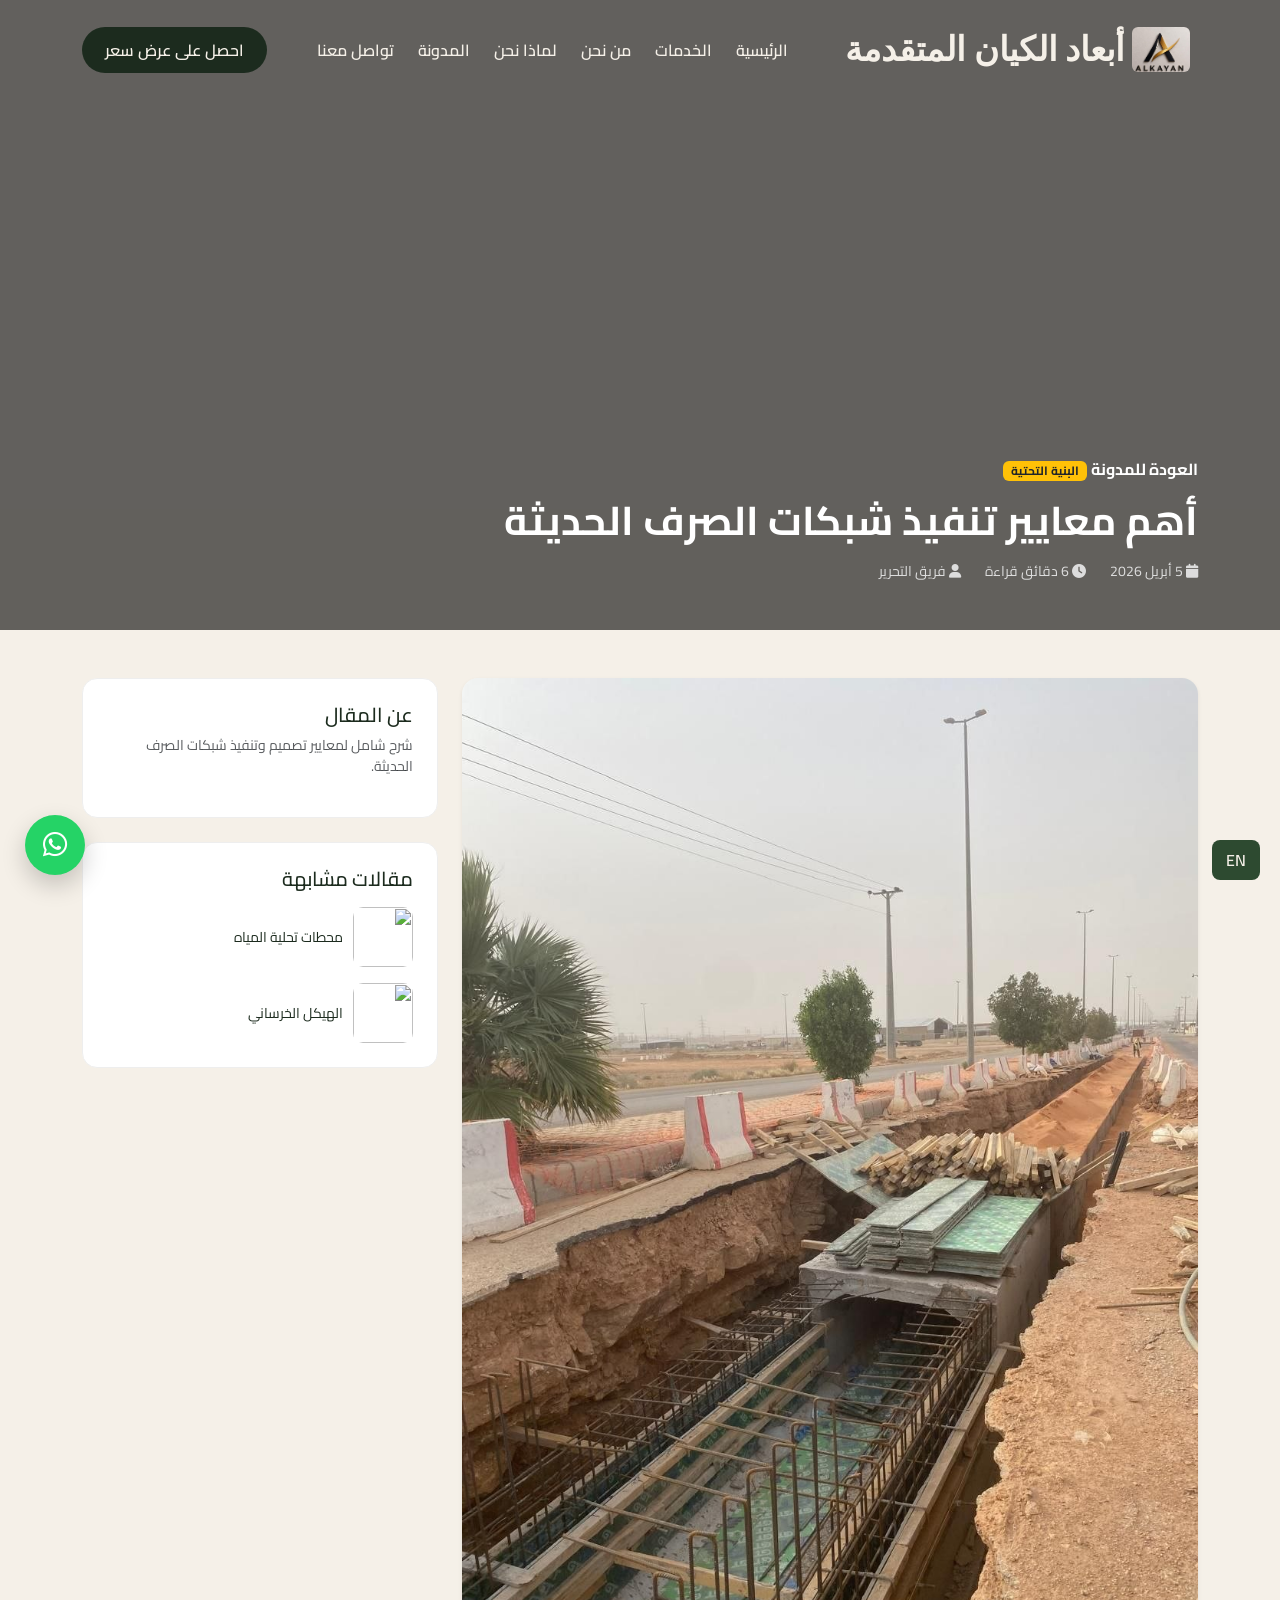
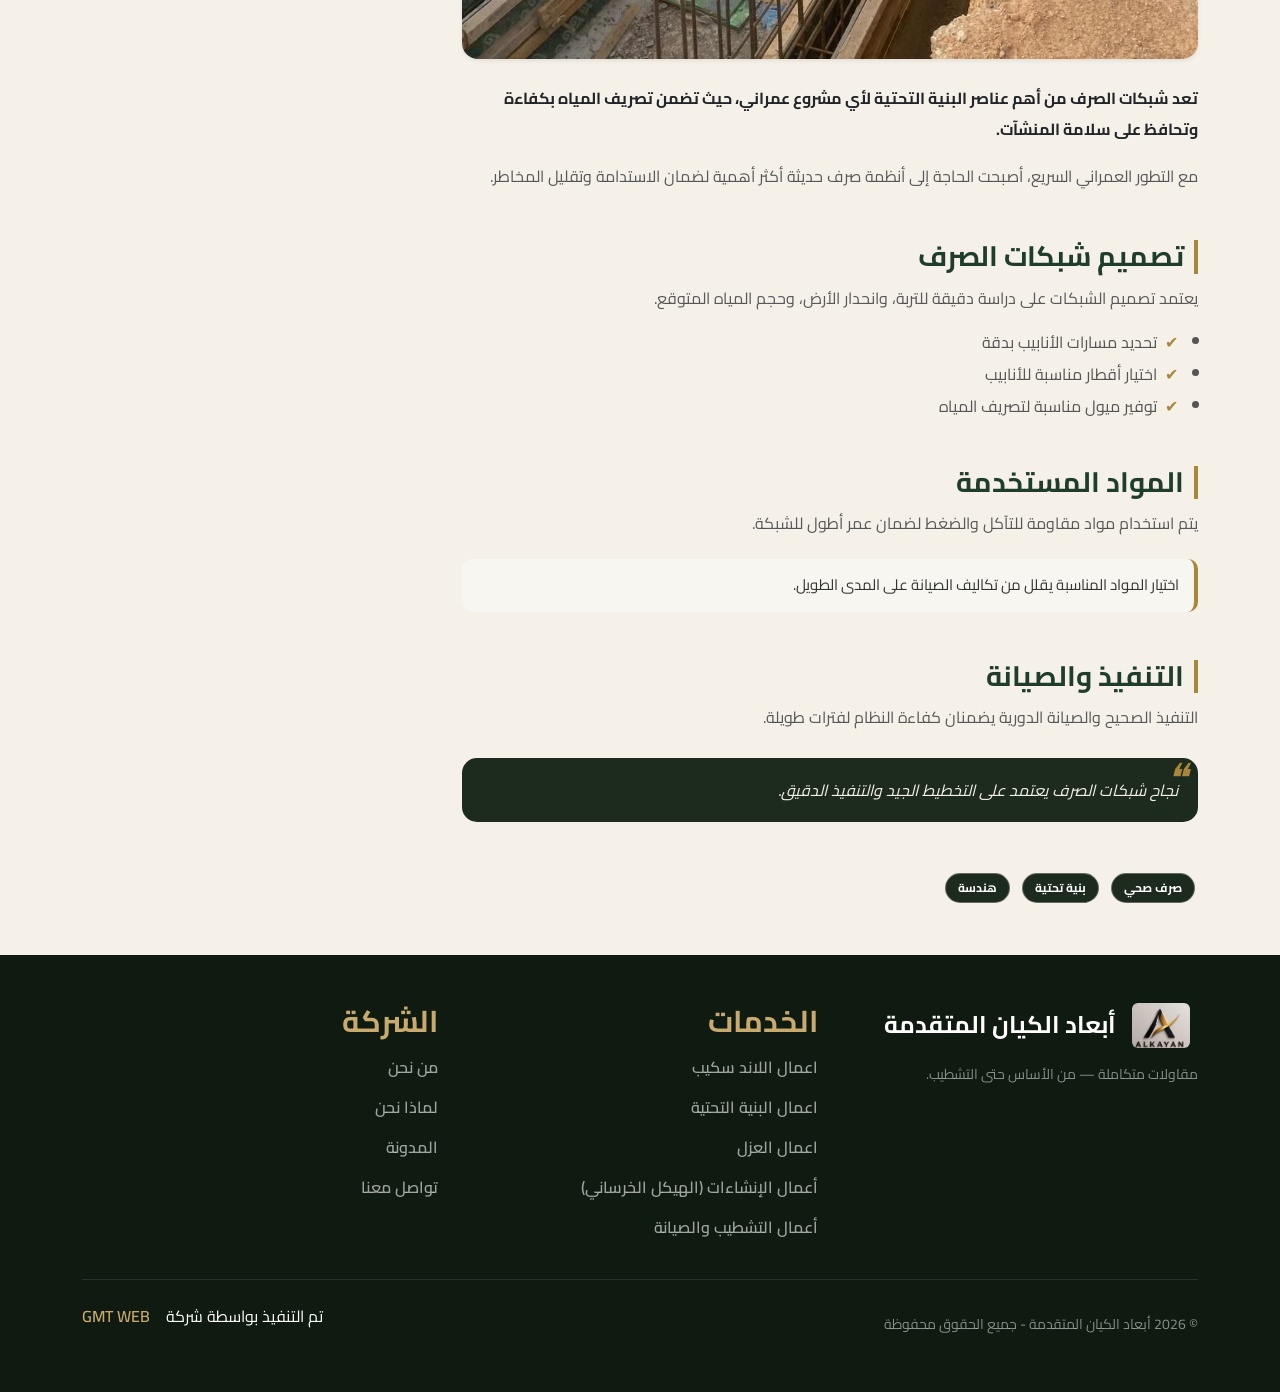
==== blog-details-2.html @ 08148fd5 "blogs edit" ====
<!DOCTYPE html>
<html lang="ar" dir="rtl">

<head>
    <meta charset="UTF-8">
    <meta name="viewport" content="width=device-width, initial-scale=1.0">
    <link rel="stylesheet" href="css/all.min.css">
    <link rel="stylesheet" href="css/bootstrap.min.css">
    <link rel="stylesheet" href="https://unpkg.com/aos@2.3.4/dist/aos.css" />
    <link rel="stylesheet" href="css/index.css">
    <link rel="preconnect" href="https://fonts.googleapis.com">
    <link rel="preconnect" href="https://fonts.gstatic.com" crossorigin>
    <link
        href="https://fonts.googleapis.com/css2?family=Cairo:wght@200..1000&family=Inter:ital,opsz,wght@0,14..32,100..900;1,14..32,100..900&display=swap"
        rel="stylesheet">
    <title>أبعاد الكيان المتقدمة | مقاولات وبنية تحتية ولاندسكيب في السعودية</title>

    <meta name="description"
        content="شركة أبعاد الكيان المتقدمة تقدم خدمات المقاولات المتكاملة في السعودية: إنشاءات، بنية تحتية، عزل، تشطيبات، ولاندسكيب بأعلى جودة.">

    <meta name="keywords"
        content="مقاولات, شركة مقاولات السعودية, لاندسكيب, بنية تحتية, عزل, تشطيبات, إنشاءات, شركات بناء">

    <meta name="author" content="Abead AlKian">

    <meta name="robots" content="index, follow">
    <meta http-equiv="Content-Language" content="ar">
    <link rel="icon" href="imgs/logo.jpg" type="image/png">
    <meta name="geo.region" content="SA">
    <meta name="geo.placename" content="Saudi Arabia">
    <meta property="og:title" content="أبعاد الكيان المتقدمة">
    <meta property="og:description"
        content="شركة مقاولات متكاملة تقدم خدمات البناء والبنية التحتية واللاندسكيب في السعودية.">
    <meta property="og:image" content="https://yourdomain.com/imgs/logo.jpg">
    <meta property="og:url" content="https://yourdomain.com">
    <meta property="og:type" content="website">
    <meta property="og:locale" content="ar_AR">
    <meta name="twitter:card" content="summary_large_image">
    <meta name="twitter:title" content="أبعاد الكيان المتقدمة">
    <meta name="twitter:description" content="خدمات مقاولات متكاملة في السعودية بجودة عالية.">
    <meta name="twitter:image" content="https://yourdomain.com/imgs/logo.jpg">
    <link rel="canonical" href="https://yourdomain.com">
    <script type="application/ld+json">
{
  "@context": "https://schema.org",
  "@type": "Organization",
  "name": "أبعاد الكيان المتقدمة",
  "url": "https://yourdomain.com",
  "logo": "https://yourdomain.com/imgs/logo.jpg",
  "description": "شركة مقاولات متكاملة في السعودية تقدم خدمات البناء والبنية التحتية والعزل والتشطيبات.",
  "address": {
    "@type": "PostalAddress",
    "addressCountry": "SA"
  }
}
</script>
</head>

<body>
    <header id="header" class="fixed-top py-4 transition-header">
        <div class="container d-flex justify-content-between align-items-center">
            <a href="index.html" class="d-flex align-items-center text-decoration-none">
                <img src="imgs/logo.jpg" width="58" alt="" class="rounded mx-2">
                <span class="ms-2 fw-semibold font-display logo-text d-block"
                    style="color: var(--cp-cream); font-size: 34px;" data-ar="أبعاد الكيان المتقدمة"
                    data-en="abead alkian almutaqadima">
                    أبعاد الكيان المتقدمة
                </span>
            </a>

            <nav class="d-none d-lg-flex align-items-center gap-4">
                <a href="index.html#hero" class="gold-link nav-link-custom" data-ar="الرئيسية"
                    data-en="Home">الرئيسية</a>

                <a href="index.html#services" class="gold-link nav-link-custom" data-ar="الخدمات"
                    data-en="Services">الخدمات</a>

                <a href="index.html#about" class="gold-link nav-link-custom" data-ar="من نحن" data-en="About Us">من
                    نحن</a>

                <a href="index.html#why-us" class="gold-link nav-link-custom" data-ar="لماذا نحن" data-en="Why Us">لماذا
                    نحن</a>

                <a href="index.html#blog" class="gold-link nav-link-custom" data-ar="المدونة" data-en="Blog">المدونة</a>

                <a href="index.html#contact" class="gold-link nav-link-custom" data-ar="تواصل معنا"
                    data-en="Contact Us">تواصل معنا</a>
            </nav>

            <div class="d-flex align-items-center gap-3">
                <a href="index.html#contact"
                    class="btn btn-custom d-none d-md-inline-flex align-items-center gap-2 btn-magnetic"
                    data-ar="احصل على عرض سعر" data-en="Get a Quote">
                    احصل على عرض سعر
                    <i class="fas fa-arrow-alt-circle-left"></i>
                </a>

                <button id="menuBtn" class="hamburger d-lg-none" aria-label="القائمة">
                    <span></span>
                    <span></span>
                    <span></span>
                </button>
            </div>
        </div>
    </header>

    <div id="mobileMenu" class="mobile-menu d-flex flex-column">
        <div class="d-flex justify-content-between align-items-center p-4 border-bottom border-light">
            <div class="d-flex align-items-center gap-2">
                <img src="imgs/logo.jpg" width="58" alt="" class="rounded mx-2">
                <span class="text-white fw-bold font-display" style="font-size: 34px;" data-ar="أبعاد الكيان المتقدمة"
                    data-en="abead alkian almutaqadima">
                    أبعاد الكيان المتقدمة
                </span>
            </div>

            <button id="closeMenu" class="close-btn">✕</button>
        </div>

        <div class="menu-links p-4 d-flex flex-column justify-content-center">
            <a href="index.html#hero" class="gold-link nav-link-custom" data-ar="الرئيسية" data-en="Home">الرئيسية</a>

            <a href="index.html#services" class="gold-link nav-link-custom" data-ar="الخدمات"
                data-en="Services">الخدمات</a>

            <a href="index.html#about" class="gold-link nav-link-custom" data-ar="من نحن" data-en="About Us">من نحن</a>

            <a href="index.html#why-us" class="gold-link nav-link-custom" data-ar="لماذا نحن" data-en="Why Us">لماذا
                نحن</a>

            <a href="index.html#blog" class="gold-link nav-link-custom" data-ar="المدونة" data-en="Blog">المدونة</a>

            <a href="index.html#contact" class="gold-link nav-link-custom" data-ar="تواصل معنا"
                data-en="Contact Us">تواصل معنا</a>
        </div>

        <div class="p-4">
            <a href="index.html#contact" class="btn w-100 fw-bold"
                style="background: var(--cp-gold); color: var(--cp-forest); border-radius: 50px;"
                data-ar="احصل على عرض سعر" data-en="Get a Quote">
                احصل على عرض سعر
                <i class="fas fa-arrow-alt-circle-left"></i>
            </a>
        </div>
    </div>
    <section class="blog-hero text-white d-flex align-items-end">
        <div class="overlay"></div>

        <div class="container position-relative pb-5"  data-aos="fade-up">
            <a href="index.html#blog" class="text-white fw-bold text-decoration-none mb-3 d-inline-block"
                data-ar="العودة للمدونة" data-en="Back to Blog">
                <i class="fas fa-arrow-right"></i>
                <span data-ar="العودة للمدونة" data-en="Back to Blog">العودة للمدونة</span>
            </a>

            <span class="badge bg-warning text-dark mb-3" data-ar="البنية التحتية" data-en="Infrastructure">
                البنية التحتية
            </span>

            <h1 class="fw-bold" data-ar="أهم معايير تنفيذ شبكات الصرف الحديثة"
                data-en="Key Standards for Modern Drainage Systems">
                أهم معايير تنفيذ شبكات الصرف الحديثة
            </h1>

            <div class="meta d-flex gap-4 mt-3 flex-wrap">
                <span>
                    <i class="fas fa-calendar"></i>
                    <span data-ar="5 أبريل 2026" data-en="April 5, 2026">5 أبريل 2026</span>
                </span>

                <span>
                    <i class="fas fa-clock"></i>
                    <span data-ar="6 دقائق قراءة" data-en="6 min read">6 دقائق قراءة</span>
                </span>

                <span>
                    <i class="fas fa-user"></i>
                    <span data-ar="فريق التحرير" data-en="Editorial Team">فريق التحرير</span>
                </span>
            </div>
        </div>
    </section>

    <section class="py-5">
        <div class="container">
            <div class="row g-4"  data-aos="fade-up">

                <div class="col-lg-8 blog-content">
                    <img src="imgs/infrastruction-9.jpg"
                        class="img-fluid rounded-4 mb-4 shadow-sm" alt="">

                    <p class="fw-bold text-dark"
                        data-ar="تعد شبكات الصرف من أهم عناصر البنية التحتية لأي مشروع عمراني، حيث تضمن تصريف المياه بكفاءة وتحافظ على سلامة المنشآت."
                        data-en="Drainage systems are a critical component of infrastructure projects, ensuring efficient water flow and protecting structures.">
                        تعد شبكات الصرف من أهم عناصر البنية التحتية...
                    </p>

                    <p class="text-muted lh-lg"
                        data-ar="مع التطور العمراني السريع، أصبحت الحاجة إلى أنظمة صرف حديثة أكثر أهمية لضمان الاستدامة وتقليل المخاطر."
                        data-en="With rapid urban development, modern drainage systems are essential for sustainability and risk reduction.">
                        مع التطور العمراني السريع...
                    </p>

                    <h3 class="mt-5 section-title" data-ar="تصميم شبكات الصرف" data-en="Drainage System Design">
                        تصميم شبكات الصرف
                    </h3>

                    <p class="text-muted lh-lg"
                        data-ar="يعتمد تصميم الشبكات على دراسة دقيقة للتربة، وانحدار الأرض، وحجم المياه المتوقع."
                        data-en="Design depends on soil analysis, land slope, and expected water volume.">
                        يعتمد تصميم الشبكات على دراسة دقيقة...
                    </p>

                    <ul class="custom-list">
                        <li data-ar="تحديد مسارات الأنابيب بدقة" data-en="Accurate pipe routing">
                            تحديد مسارات الأنابيب بدقة
                        </li>

                        <li data-ar="اختيار أقطار مناسبة للأنابيب" data-en="Selecting appropriate pipe diameters">
                            اختيار أقطار مناسبة للأنابيب
                        </li>

                        <li data-ar="توفير ميول مناسبة لتصريف المياه" data-en="Ensuring proper slope for drainage">
                            توفير ميول مناسبة
                        </li>
                    </ul>

                    <h3 class="mt-5 section-title" data-ar="المواد المستخدمة" data-en="Materials Used">
                        المواد المستخدمة
                    </h3>

                    <p class="text-muted lh-lg" data-ar="يتم استخدام مواد مقاومة للتآكل والضغط لضمان عمر أطول للشبكة."
                        data-en="Durable and corrosion-resistant materials are used to ensure long lifespan.">
                        يتم استخدام مواد مقاومة...
                    </p>

                    <div class="highlight-box" data-ar="اختيار المواد المناسبة يقلل من تكاليف الصيانة على المدى الطويل."
                        data-en="Choosing the right materials reduces long-term maintenance costs.">
                        اختيار المواد المناسبة يقلل من التكاليف...
                    </div>

                    <h3 class="mt-5 section-title" data-ar="التنفيذ والصيانة" data-en="Execution & Maintenance">
                        التنفيذ والصيانة
                    </h3>

                    <p class="text-muted lh-lg"
                        data-ar="التنفيذ الصحيح والصيانة الدورية يضمنان كفاءة النظام لفترات طويلة."
                        data-en="Proper execution and regular maintenance ensure long-term efficiency.">
                        التنفيذ الصحيح والصيانة الدورية...
                    </p>

                    <div class="quote-box" data-ar="نجاح شبكات الصرف يعتمد على التخطيط الجيد والتنفيذ الدقيق."
                        data-en="Successful drainage systems rely on proper planning and execution.">
                        “نجاح شبكات الصرف يعتمد على التخطيط الجيد...”
                    </div>

                    <div class="mt-5 tags">
                        <span class="badge" data-ar="صرف صحي" data-en="Drainage">صرف صحي</span>
                        <span class="badge" data-ar="بنية تحتية" data-en="Infrastructure">بنية تحتية</span>
                        <span class="badge" data-ar="هندسة" data-en="Engineering">هندسة</span>
                    </div>
                </div>

                <!-- Sidebar -->
                <div class="col-lg-4">

                    <div class="sidebar-box p-4 mb-4">
                        <h5 data-ar="عن المقال" data-en="About the Article">عن المقال</h5>
                        <p class="small text-muted" data-ar="شرح شامل لمعايير تصميم وتنفيذ شبكات الصرف الحديثة."
                            data-en="A complete guide to modern drainage system standards.">
                            شرح شامل لمعايير تصميم وتنفيذ شبكات الصرف الحديثة.
                        </p>
                    </div>

                    <div class="sidebar-box p-4">
                        <h5 class="mb-3" data-ar="مقالات مشابهة" data-en="Related Articles">
                            مقالات مشابهة
                        </h5>

                        <div class="related mb-3">
                            <img src="https://images.unsplash.com/photo-1700730401321-e92ec769d928">
                            <div>
                                <p class="small mb-0" data-ar="محطات تحلية المياه" data-en="Desalination Plants">
                                    محطات تحلية المياه
                                </p>
                            </div>
                        </div>

                        <div class="related">
                            <img src="https://images.unsplash.com/photo-1503387762-592deb58ef4e">
                            <div>
                                <p class="small mb-0" data-ar="الهيكل الخرساني" data-en="Concrete Structures">
                                    الهيكل الخرساني
                                </p>
                            </div>
                        </div>

                    </div>

                </div>

            </div>
        </div>
    </section>
  <footer class="footer-section text-white">

        <div class="container py-5">

            <div class="row g-4"  data-aos="fade-up">
                <div class="col-md-4">

                    <div class="d-flex align-items-center gap-2 mb-3">
                        <img src="imgs/logo.jpg" width="58" alt="" class="rounded mx-2">
                        <h5 class="mb-0 fw-bold" style="font-size: 24px;" data-ar="أبعاد الكيان المتقدمة"
                            data-en="abead alkian almutaqadima">
                            أبعاد الكيان المتقدمة
                        </h5>
                    </div>

                    <p class="text-white-50 small" data-ar="مقاولات متكاملة — من الأساس حتى التشطيب."
                        data-en="Integrated contracting services — from foundation to finishing.">
                        مقاولات متكاملة — من الأساس حتى التشطيب.
                    </p>

                </div>

                <div class="col-md-4">

                    <h6 class="mb-3" data-ar="الخدمات" data-en="Services">
                        الخدمات
                    </h6>

                    <ul class="list-unstyled">
                        <li class="mb-3">
                            <a href="index.html#services" class="footer-link" data-ar="اعمال اللاند سكيب"
                                data-en="Landscaping Works">
                                اعمال اللاند سكيب
                            </a>
                        </li>

                        <li class="mb-3">
                            <a href="index.html#services" class="footer-link" data-ar="اعمال البنية التحتية"
                                data-en="Infrastructure Works">
                                اعمال البنية التحتية
                            </a>
                        </li>

                        <li class="mb-3">
                            <a href="index.html#services" class="footer-link" data-ar="اعمال العزل"
                                data-en="Insulation Works">
                                اعمال العزل
                            </a>
                        </li>

                        <li class="mb-3">
                            <a href="index.html#services" class="footer-link"
                                data-ar="أعمال الإنشاءات (الهيكل الخرساني)"
                                data-en="Construction Works (Concrete Structure)">
                                أعمال الإنشاءات (الهيكل الخرساني)
                            </a>
                        </li>

                        <li class="mb-3">
                            <a href="index.html#services" class="footer-link" data-ar="أعمال التشطيب والصيانة"
                                data-en="Finishing & Maintenance Works">
                                أعمال التشطيب والصيانة
                            </a>
                        </li>
                    </ul>

                </div>

                <div class="col-md-4">
                    <h6 class="mb-3" data-ar="الشركة" data-en="Company">
                        الشركة
                    </h6>

                    <ul class="list-unstyled">
                        <li class="mb-3">
                            <a href="index.html#about" class="footer-link" data-ar="من نحن" data-en="About Us">
                                من نحن
                            </a>
                        </li>

                        <li class="mb-3">
                            <a href="index.html#why-us" class="footer-link" data-ar="لماذا نحن" data-en="Why Us">
                                لماذا نحن
                            </a>
                        </li>

                        <li class="mb-3">
                            <a href="index.html#blog" class="footer-link" data-ar="المدونة" data-en="Blog">
                                المدونة
                            </a>
                        </li>

                        <li class="mb-3">
                            <a href="index.html#contact" class="footer-link" data-ar="تواصل معنا" data-en="Contact Us">
                                تواصل معنا
                            </a>
                        </li>
                    </ul>

                </div>

            </div>

            <hr class="border-secondary my-4">

            <div class="d-flex flex-column flex-md-row justify-content-between align-items-center gap-3">

                <p class="small text-white-50 mb-0" data-ar="© 2026 أبعاد الكيان المتقدمة - جميع الحقوق محفوظة"
                    data-en="© 2026 Advanced Entity Dimensions - All Rights Reserved">
                    © 2026 أبعاد الكيان المتقدمة - جميع الحقوق محفوظة
                </p>

                <div class="d-flex gap-3">
                    <p data-ar="تم التنفيذ بواسطة شركة" data-en="Developed by">
                        تم التنفيذ بواسطة شركة

                    </p>
                    <a href="https://www.facebook.com/people/GMTWeb/100090592885243/?mibextid=ZbWKwL" target="_blank"
                        class="text-warning fw-bold text-decoration-none d-inline-block" data-ar="GMT WEB"
                        data-en="GMT WEB">
                        GMT WEB
                    </a>
                </div>

            </div>

        </div>

    </footer>
    <a href="https://wa.me/966545645603?text=مرحبا، أريد الاستفسار عن خدماتكم" class="whatsapp-float" target="_blank">

        <i class="fab fa-whatsapp"></i>
    </a>
    <button id="langBtn" class="lang-btn" onclick="toggleLang()">
        EN
    </button>
    <script src="js/bootstrap.bundle.min.js"></script>
    <script src="https://unpkg.com/aos@2.3.4/dist/aos.js"></script>
    <script src="js/index.js"></script>
</body>

</html>
---- css/index.css ----
:root {
    --cp-forest: #1C2B1E;
    --cp-forest-deep: #0F1A10;
    --cp-forest-mid: #2D4A30;
    --cp-gold: #C8A96E;
    --cp-gold-light: #E2C98A;
    --cp-gold-dark: #A8863A;
    --cp-cream: #F5F0E8;
    --cp-cream-dark: #EDE6D6;
    --cp-stone: #8A8578;
    --cp-border: rgba(28, 43, 30, 0.12);
    --cp-border-gold: rgba(200, 169, 110, 0.3);
}

* {
    margin: 0;
    padding: 0;
    box-sizing: border-box;
}

html {
    scroll-behavior: smooth;
    overflow-x: hidden;
}

@media (prefers-reduced-motion: no-preference) {
    html {
        scroll-behavior: smooth;
    }
}

body {
    font-family: 'cairo', sans-serif;
    background-color: var(--cp-cream);
    color: var(--cp-forest);
    overflow-x: hidden;
    -webkit-font-smoothing: antialiased;
}

::selection {
    background-color: var(--cp-forest);
    color: var(--cp-gold);
}

.font-display {
    font-family: 'Fraunces', serif;
}

.font-mono-cp {
    font-family: 'JetBrains Mono', monospace;
}

.grid-bg {
    background-image:
        linear-gradient(rgba(28, 43, 30, 0.06) 1px, transparent 1px),
        linear-gradient(90deg, rgba(28, 43, 30, 0.06) 1px, transparent 1px);
    background-size: 60px 60px;
}

.glass-card {
    background: rgba(245, 240, 232, 0.75);
    backdrop-filter: blur(20px);
    -webkit-backdrop-filter: blur(20px);
    border: 1px solid var(--cp-border);
}

.glass-card-dark {
    background: rgba(15, 26, 16, 0.7);
    backdrop-filter: blur(20px);
    -webkit-backdrop-filter: blur(20px);
    border: 1px solid rgba(200, 169, 110, 0.15);
}

.reveal {
    opacity: 0;
    transform: translateY(40px);
}

.reveal.visible {
    opacity: 1;
    transform: translateY(0);
    transition: opacity 0.9s cubic-bezier(0.16, 1, 0.3, 1), transform 0.9s cubic-bezier(0.16, 1, 0.3, 1);
}

.reveal-left {
    opacity: 0;
    transform: translateX(-40px);
}

.reveal-left.visible {
    opacity: 1;
    transform: translateX(0);
    transition: opacity 0.9s cubic-bezier(0.16, 1, 0.3, 1), transform 0.9s cubic-bezier(0.16, 1, 0.3, 1);
}

.reveal-right {
    opacity: 0;
    transform: translateX(40px);
}

.reveal-right.visible {
    opacity: 1;
    transform: translateX(0);
    transition: opacity 0.9s cubic-bezier(0.16, 1, 0.3, 1), transform 0.9s cubic-bezier(0.16, 1, 0.3, 1);
}

.delay-100 {
    transition-delay: 0.1s;
}

.delay-200 {
    transition-delay: 0.2s;
}

.delay-300 {
    transition-delay: 0.3s;
}

.delay-400 {
    transition-delay: 0.4s;
}

.delay-500 {
    transition-delay: 0.5s;
}

.service-card {
    position: relative;
    overflow: hidden;
}

.service-card-image {
    transition: transform 0.8s cubic-bezier(0.16, 1, 0.3, 1);
}

.service-card:hover .service-card-image {
    transform: scale(1.06);
}

.service-card-overlay {
    position: absolute;
    inset: 0;
    background: linear-gradient(to top, rgba(15, 26, 16, 0.92) 0%, rgba(15, 26, 16, 0.4) 50%, transparent 100%);
    transition: opacity 0.5s ease;
}

.service-card:hover .service-card-overlay {
    opacity: 0.95;
}

.sub-services {
    max-height: 0;
    overflow: hidden;
    transition: max-height 0.6s cubic-bezier(0.16, 1, 0.3, 1);
}

.service-card:hover .sub-services {
    max-height: 300px;
}

.grayscale-hover {
    filter: grayscale(50%);
    transition: filter 0.7s ease, transform 0.7s cubic-bezier(0.16, 1, 0.3, 1);
}

.grayscale-hover:hover {
    filter: grayscale(0%);
    transform: scale(1.03);
}

#cp-cursor {
    position: fixed;
    top: 0;
    left: 0;
    width: 0;
    height: 0;
    background: var(--cp-gold);
    border-radius: 50%;
    pointer-events: none;
    z-index: 9999;
    display: flex;
    align-items: center;
    justify-content: center;
    mix-blend-mode: multiply;
    transition: width 0.3s cubic-bezier(0.34, 1.56, 0.64, 1), height 0.3s cubic-bezier(0.34, 1.56, 0.64, 1), opacity 0.3s;
    opacity: 0;
    transform: translate(-50%, -50%);
}

#cp-cursor.active {
    width: 80px;
    height: 80px;
    opacity: 1;
}

#cp-cursor span {
    color: var(--cp-forest-deep);
    font-size: 9px;
    font-weight: 700;
    text-transform: uppercase;
    letter-spacing: 1.5px;
    opacity: 0;
    transition: opacity 0.2s 0.1s;
    font-family: 'JetBrains Mono', monospace;
    
}

#cp-cursor.active span {
    opacity: 1;
}

.t-word {
    display: inline-block;
    margin-right: 0.3em;
}

.progress-track {
    height: 1px;
    background: var(--cp-border);
    position: relative;
    overflow: hidden;
    margin-top: 48px;
}

.progress-fill {
    position: absolute;
    inset: 0;
    background: var(--cp-gold);
    transition: width 0.5s cubic-bezier(0.22, 1, 0.36, 1);
}

.faq-content {
    max-height: 0;
    overflow: hidden;
    transition: max-height 0.5s cubic-bezier(0.16, 1, 0.3, 1);
}

.faq-item.open .faq-content {
    max-height: 400px;
}

.faq-icon {
    transition: transform 0.4s cubic-bezier(0.34, 1.56, 0.64, 1);
}

.faq-item.open .faq-icon {
    transform: rotate(45deg);
}

.no-scrollbar::-webkit-scrollbar {
    display: none;
}

.no-scrollbar {
    -ms-overflow-style: none;
    scrollbar-width: none;
}

.snap-scroll {
    scroll-snap-type: x mandatory;
    -webkit-overflow-scrolling: touch;
}

.snap-item {
    scroll-snap-align: start;
}

.gold-link {
    position: relative;
    display: inline-block;
    color: var(--cp-cream);
    text-decoration: none;
    font-weight: 600;
    transition: all 0.5 ease-in-out;
}

.gold-link::after {
    content: '';
    position: absolute;
    bottom: -2px;
    left: 0;
    width: 0;
    height: 1.5px;
    background: var(--cp-gold);
    transition: width 0.4s cubic-bezier(0.25, 0.46, 0.45, 0.94);
}

.nav-blur .gold-link {
    color: var(--cp-forest-deep);
}
.nav-blur .logo-text{
    color: var(--cp-forest-deep) !important;
}
.gold-link:hover::after {
    width: 100%;
}

.gold-link:hover {
    color: var(--cp-gold);
    font-weight: 700;
}

.btn-magnetic {
    transition: transform 0.3s cubic-bezier(0.34, 1.56, 0.64, 1);
}

@keyframes pulse-gold {
    0% {
        box-shadow: 0 0 0 0 rgba(200, 169, 110, 0.5);
    }

    70% {
        box-shadow: 0 0 0 10px rgba(200, 169, 110, 0);
    }

    100% {
        box-shadow: 0 0 0 0 rgba(200, 169, 110, 0);
    }
}

.pulse-gold {
    animation: pulse-gold 2s ease-in-out infinite;
}

.counter-num {
    font-variant-numeric: tabular-nums;
}

.hero-scrim {
    background: linear-gradient(to top,
            rgba(15, 26, 16, 0.95) 0%,
            rgba(15, 26, 16, 0.65) 40%,
            rgba(15, 26, 16, 0.25) 70%,
            transparent 100%);
}

.divider-gold {
    height: 1px;
    background: linear-gradient(to right, transparent, var(--cp-gold-dark), transparent);
}

.blog-label {
    background: rgba(200, 169, 110, 0.15);
    border: 1px solid var(--cp-border-gold);
    color: var(--cp-gold-dark);
}

@keyframes shimmer-gold {
    0% {
        background-position: 0% 50%;
    }

    50% {
        background-position: 100% 50%;
    }

    100% {
        background-position: 0% 50%;
    }
}

.text-shimmer {
    background: linear-gradient(90deg, var(--cp-gold-dark), var(--cp-gold-light), var(--cp-gold-dark));
    background-size: 200% auto;
    -webkit-background-clip: text;
    -webkit-text-fill-color: transparent;
    background-clip: text;
    animation: shimmer-gold 3s linear infinite;
}

.nav-blur {
    background: rgba(245, 240, 232, 0.88);
    backdrop-filter: blur(24px);
    -webkit-backdrop-filter: blur(24px);
}

.mobile-menu {
    transform: translateX(100%);
    transition: transform 0.5s cubic-bezier(0.16, 1, 0.3, 1);
}

.mobile-menu.open {
    transform: translateX(0);
}

.bento-card {
    border: 1px solid var(--cp-border);
    transition: border-color 0.3s ease, box-shadow 0.3s ease;
}

.bento-card:hover {
    border-color: var(--cp-border-gold);
    box-shadow: 0 8px 32px rgba(200, 169, 110, 0.1);
}

@keyframes scroll-bounce {

    0%,
    100% {
        transform: translateY(0);
    }

    50% {
        transform: translateY(8px);
    }
}

.scroll-indicator {
    animation: scroll-bounce 2s ease-in-out infinite;
}

.img-overlay-card {
    position: relative;
    overflow: hidden;
    border-radius: 1.5rem;
}

.img-overlay-card img {
    transition: transform 0.8s cubic-bezier(0.16, 1, 0.3, 1);
}

.img-overlay-card:hover img {
    transform: scale(1.05);
}

.mobile-menu {
    position: fixed;
    inset: 0;
    z-index: 9999;
    /* عالي */
}

.close-btn {
    position: relative;
    z-index: 10000;
    cursor: pointer;
}

.header {
    position: fixed;
    top: 0;
    left: 0;
    width: 100%;
    z-index: 999;
    transition: all 0.5s ease;
    padding: 20px 0;
}

.header.scrolled {
    background: rgba(245, 240, 232, 0.88);
    backdrop-filter: blur(24px);
    box-shadow: 0 10px 30px rgba(0, 0, 0, 0.1);
    padding: 12px 0;
}

.nav-links {
    display: flex;
    gap: 30px;
}

.nav-links a {
    font-size: 14px;
    font-weight: 500;
    color: rgba(28, 43, 30, 0.7) !important;
    text-decoration: none;
    transition: 0.3s;
}

.nav-links a:hover {
    color: var(--cp-forest);
}

.btn-custom {
    background: var(--cp-forest);
    color: var(--cp-cream);
    padding: 10px 22px;
    border-radius: 50px;
    font-weight: 600;
    transition: 0.3s;
}

.btn-custom:hover {
    background: var(--cp-forest-mid);
    color: var(--cp-cream);
    transform: scale(1.05);
}

.hamburger {
    width: 40px;
    height: 40px;
    border: none;
    background: transparent;
    display: flex;
    flex-direction: column;
    justify-content: center;
    gap: 5px;
}

.hamburger span {
    width: 25px;
    height: 2px;
    background: var(--cp-cream);
    transition: 0.3s;
}

.nav-blur .hamburger span {

    background: var(--cp-forest);
}

.hamburger.active span:nth-child(1) {
    transform: rotate(45deg) translateY(6px);
}

.hamburger.active span:nth-child(2) {
    opacity: 0;
}

.hamburger.active span:nth-child(3) {
    transform: rotate(-45deg) translateY(-6px);
}

.mobile-menu {
    position: fixed;
    inset: 0;
    background: var(--cp-forest);
    z-index: 9999;
    display: flex;
    flex-direction: column;
    transform: translateX(100%);
    transition: 0.5s ease;
}

.mobile-menu.open {
    transform: translateX(0);
}

.menu-links a {
    font-size: 28px;
    color: rgba(255, 255, 255, 0.8) !important;
    text-decoration: none;
    margin-bottom: 20px;
    transition: 0.3s;
}

.menu-links a:hover {
    color: var(--cp-gold);
}

.close-btn {
    background: none;
    border: none;
    color: white;
    font-size: 22px;
    cursor: pointer;
}


.hero-section {
    position: relative;
    min-height: 100vh;
    display: flex;
    align-items: flex-end;
    overflow: hidden;
}

.hero-bg {
    position: absolute;
    overflow: hidden;
    width: 100%;
    height: 100%;
}

.hero-bg-img {
    width: 100%;
    height: 100%;
    object-fit: cover;
    transform: scale(1.1);
    transition: transform 0.3s ease;
}

.hero-scrim {
    position: absolute;
    inset: 0;
    background: linear-gradient(to top,
            rgba(15, 26, 16, 0.95),
            rgba(15, 26, 16, 0.4),
            transparent);

}

.hero-top-gradient {
    position: absolute;
    inset: 0;
    background: linear-gradient(to bottom, rgba(15, 26, 16, 0.4), transparent);
}

.hero-content {
    position: relative;
    z-index: 2;
    padding-bottom: 80px;
    padding-top: 200px;
}

.hero-eyebrow {
    display: flex;
    align-items: center;
    gap: 10px;
    margin-bottom: 20px;
}

.hero-eyebrow .dot {
    width: 8px;
    height: 8px;
    background: var(--cp-gold);
    border-radius: 50%;
}

.hero-eyebrow .text {
    font-size: 14px;
    color: var(--cp-gold);
    text-transform: uppercase;
    font-weight: 700;
    display: inline-block;
}

.hero-title {
    font-family: 'Fraunces';
    font-size: 64px;
    color: var(--cp-cream);
    line-height: 1.2;
    margin-bottom: 20px;
    font-weight: 800;
}



.hero-sub {
    color: rgb(255, 255, 255);
    margin-bottom: 30px;
}

.hero-cta {
    display: flex;
    gap: 15px;
    margin-bottom: 50px;
}

.btn-gold {
    background: var(--cp-gold);
    color: var(--cp-forest);
    padding: 12px 30px;
    border-radius: 50px;
    font-weight: bold;
}

.btn-gold:hover {
    background: var(--cp-gold-light);
}

.hero-stats {
    display: grid;
    grid-template-columns: repeat(4, 1fr);
    gap: 1px;
    background: rgba(255, 255, 255, 0.1);
    border-radius: 20px;
    overflow: hidden;
    border: 1px solid #e2c98a77;
}

@media screen and (max-width:768px) {
    .hero-stats {
        grid-template-columns: repeat(2, 1fr);

    }
}

.stat-box {
    padding: 20px;
    background: rgba(0, 0, 0, 0.5);
}

.stat-box h3 {
    color: var(--cp-gold);
    font-size: 30px;
    font-weight: 700;
}

.stat-box span {
    font-size: 16px;
    color: rgba(255, 255, 255, 0.5);
}

.scroll-indicator {
    position: absolute;
    bottom: 20px;
    left: 50%;
    transform: translateX(-50%);
    color: rgba(255, 255, 255, 0.5);
    text-align: center;
    animation: bounce 2s infinite;
}

@keyframes bounce {

    0%,
    100% {
        transform: translate(-50%, 0);
    }

    50% {
        transform: translate(-50%, 10px);
    }
}

.about-section {
    padding: 100px 0;
    background: var(--cp-cream-dark);
}

.section-label {
    font-size: 20px;
    font-weight: 700;
    text-transform: uppercase;
    color: var(--cp-forest-deep);
}


.about-title {
    font-size: 42px;
    margin-bottom: 20px;
    font-weight: 700;
}

.about-title span {
    color: var(--cp-forest);
    font-style: italic;
    font-weight: 700;
}
.text-primary{
    color: var(--cp-forest) !important;
    font-weight: 700;
}
.about-text {
    color: var(--cp-stone);
    margin-bottom: 15px;
    font-weight: 600;
}

.img-overlay-card {
    overflow: hidden;
    border-radius: 20px;
}

.img-overlay-card img {
    transition: 0.6s;
}

.img-overlay-card:hover img {
    transform: scale(1.05);
}

.floating-card {
    position: absolute;
    bottom: -20px;
    right: -20px;
    padding: 20px;
    max-width: 180px;
    font-weight: 600;
}

html[dir="ltr"] .floating-card {
    left: -20px;
}

html[dir="rtl"] .timeline {
    border-right: 2px solid var(--cp-border);
    padding-right: 20px;
    margin-top: 25px;
}

html[dir="ltr"] .timeline {
    border-left: 2px solid var(--cp-border);
    padding-left: 20px;
    margin-top: 25px;
}

.timeline-item {
    position: relative;
    margin-bottom: 40px;
    padding: 10px 30px;
}

html[dir="rtl"] .timeline-item::before {
    content: "";
    position: absolute;
    right: -26px;
    top: 25px;
    width: 10px;
    height: 10px;
    background: var(--cp-gold);
    border-radius: 50%;
}

html[dir="ltr"] .timeline-item::before {
    content: "";
    position: absolute;
    left: -26px;
    top: 25px;
    width: 10px;
    height: 10px;
    background: var(--cp-gold);
    border-radius: 50%;
}

.timeline-item span {
    font-size: 16px;
    color: var(--cp-cream);
    background-color: var(--cp-gold-dark);
    padding: 0px 15px;
    border-radius: 30px;
    display: inline-block;
    margin-bottom: 10px;
}

.timeline-item p {
    font-size: 16px;
    color: var(--cp-stone);
    font-weight: 600;
}

/* Awards */
.award-box {
    display: flex;
    gap: 10px;
    align-items: start;
}


.icon-box {
    width: 40px;
    height: 40px;
    background: var(--cp-forest);
    color: var(--cp-gold);
    display: flex;
    align-items: center;
    justify-content: center;
    border-radius: 10px;
}


.service-card {
    position: relative;
    height: 380px;
    border-radius: 25px;
    overflow: hidden;
    cursor: pointer;
}

.service-card img {
    position: absolute;
    top: 0;
    left: 0;
    height: 100%;
}

.service-card .overlay {
    position: absolute;
    inset: 0;
    background: linear-gradient(to top, rgba(0, 0, 0, 0.7), rgba(0, 0, 0, 0.2));
}

.service-card .content {
    position: relative;
    z-index: 2;
    color: #fff;
    padding: 20px;
    height: 100%;
    display: flex;
    flex-direction: column;
    justify-content: flex-end;
}

.service-card h3 {
    font-size: 22px;
    margin-bottom: 10px;
    color: var(--cp-cream);
    font-weight: 800;

}

.service-card p {
    font-size: 14px;
    opacity: 0.8;
}

.tags span {
    display: inline-block;
    font-size: 12px;
    border: 1px solid rgba(255, 255, 255, 0.3);
    padding: 5px 10px;
    border-radius: 20px;
    margin: 3px;
}

.cta-card {
    background: var(--cp-forest);
    border-radius: 25px;
}

.text-warning {
    color: var(--cp-gold) !important;
    font-weight: 600 !important;
    font-style: 18px !important;
}

.cta-card h4 {
    font-weight: 700;
}

.btn-warning {
    background-color: var(--cp-gold);
    border-color: var(--cp-gold-dark);
    color: var(--cp-forest-deep);
    font-weight: 600;
    transition: all 0.5s ease-in-out;
}

.btn-warning:hover {
    background-color: var(--cp-gold);
    border-color: var(--cp-gold-dark);
    color: var(--cp-forest-deep);
    transform: translateY(-5px);
}


.why-us-section {
    background-color: var(--cp-forest-deep);
}

.bento-card {
    background-color: var(--cp-forest);
    border-radius: 25px;
    overflow: hidden;
}

.bento-card h6 {
    font-weight: 700;
}

.counter-box {
    padding: 25px;
    border: 1px solid rgba(255, 255, 255, 0.05);
}

.counter-box p {
    font-weight: 700;
}

.counter {
    font-size: 40px;
    color: var(--cp-gold);
    font-weight: bold;
}

.overlay {
    position: absolute;
    inset: 0;
    background: linear-gradient(to top, rgba(0, 0, 0, 0.7), transparent);
}

.icon-box {
    width: 50px;
    height: 50px;
    background-color: #1f3d2b;
    border-radius: 12px;
    display: flex;
    align-items: center;
    justify-content: center;
}

.icon-box i {
    font-size: 20px;
    color: var(--cp-gold-dark);
}

.blog-section {
    background: #f5f1ea;
}

.blog-card {
    min-width: 300px;
    width: 300px;
    background: #fff;
    border-radius: 20px;
    overflow: hidden;
    flex-shrink: 0;
    box-shadow: 0 5px 20px rgba(0, 0, 0, 0.05);
}

.blog-card img {
    width: 100%;
    height: 180px;
    object-fit: cover;
}

#blogScroll {
    scroll-behavior: smooth;
    scrollbar-width: none;
}

#blogScroll::-webkit-scrollbar {
    display: none;
}

.bg-dark {
    background-color: var(--cp-forest) !important;
}

.contact-section {
    background: #0f1f17;
}

.contact-card {
    background: rgba(255, 255, 255, 0.05);
    border-radius: 20px;
    backdrop-filter: blur(10px);
}

.contact-card input,
.contact-card textarea,
.contact-card select {
    background: rgba(255, 255, 255, 0.05);
    border: 1px solid rgba(255, 255, 255, 0.1);
    color: #fff;
}

.contact-card input::placeholder,
.contact-card textarea::placeholder {
    color: rgba(255, 255, 255, 0.4);
}

.contact-card input:focus,
.contact-card textarea:focus,
.contact-card select:focus {
    outline: none;
    border-color: #d4af37;
    box-shadow: none;
}

.contact-section .icon {
    width: 50px;
    height: 50px;
    background-color: var(--cp-forest-deep);
    border-radius: 5px;
    margin-left: 15px;
    display: flex;
    justify-content: center;
    align-items: center;
}

.contact-card h3 {
    font-size: 20px;
    font-weight: 700 !important;
}

.error-msg {
    margin-top: 5px;
    color: #ff4d4d;
    font-size: 12px;
}

.footer-section {
    background: var(--cp-forest-deep);
    border-top: 1px solid var(--cp-cream);
}

.footer-link {
    color: rgba(255, 255, 255, 0.6);
    text-decoration: none;
    font-size: 16px;
    font-weight: 600;
    display: inline-block;
    transition: 0.3s;
}

.footer-link:hover {
    color: #fff;
}

.icon-circle {
    width: 38px;
    height: 38px;
    border-radius: 50%;
    border: 1px solid rgba(255, 255, 255, 0.2);
    display: flex;
    align-items: center;
    justify-content: center;
    color: rgba(255, 255, 255, 0.6);
    transition: 0.3s;
}

.icon-circle:hover {
    color: #d4af37;
    border-color: #d4af37;
}

footer h6 {
    font-size: 30px;
    font-weight: 700 !important;
    color: var(--cp-gold);
}

.contact-section,
.blog-section,
.why-us-section,
.about-section,
.service-section {
    padding-top: 100px;
    padding-bottom: 100px;
}


.blog-hero {
    height: 70vh;
    background: url("https://images.unsplash.com/photo-1700730401321-e92ec769d928") center/cover no-repeat;
    position: relative;
}

.phone {
    direction: ltr !important;
    unicode-bidi: bidi-override;
}

.blog-hero .overlay {
    position: absolute;
    inset: 0;
    background: rgba(0, 0, 0, 0.6);
}

.meta span {
    font-size: 14px;
    color: #ddd;
}

.sidebar-box {
    background: #fff;
    border-radius: 15px;
    border: 1px solid #eee;
}

.related {
    display: flex;
    gap: 10px;
    align-items: center;
}

.related img {
    width: 60px;
    height: 60px;
    object-fit: cover;
    border-radius: 10px;
}

.tag {
    background: var(--cp-forest);
    color: #fff;
    margin-left: 5px;
    padding: 6px 10px;
}

.blog-content p {
    line-height: 1.9;
}

.section-title {
    font-weight: 700;
    color: #1f3d2b;
    border-right: 4px solid var(--cp-gold-dark);
    padding-right: 10px;
}

.highlight-box {
    background: #f8f6f0;
    border-right: 4px solid var(--cp-gold-dark);
    padding: 15px;
    border-radius: 10px;
    margin: 20px 0;
    color: #333;
    font-size: 15px;
}
html[dir="ltr"] .highlight-box,html[dir="ltr"] .section-title{
    border-right: none;
    border-left: 4px solid var(--cp-gold-dark);
}
html[dir="ltr"] .section-title{
    padding-left: 10px;
}
.quote-box {
    background: var(--cp-forest);
    color: var(--cp-cream);
    padding: 20px;
    border-radius: 15px;
    margin: 25px 0;
    font-style: italic;
    position: relative;
}

.quote-box::before {
    content: "❝";
    font-size: 40px;
    position: absolute;
    top: -10px;
    right: 10px;
    color: var(--cp-gold-dark);
}
html[dir="ltr"] .quote-box::before {
        right: 0;
        left: 10px;

}
.custom-list {
    padding-right: 20px;
    color: #555;
}

.custom-list li {
    margin-bottom: 8px;
    position: relative;
}

.custom-list li::before {
    content: "✔";
    color: var(--cp-gold-dark);
    margin-left: 8px;
}

.tags .badge {
    background: var(--cp-forest);
    color: #fff;
    margin-left: 5px;
    padding: 8px 12px;
    border-radius: 20px;
}

.whatsapp-float {
    position: fixed;
    bottom: 25px;
    left: 25px;
    /* غيريها right لو عايزاه يمين */
    width: 60px;
    height: 60px;
    background: #25d366;
    color: #fff;
    border-radius: 50%;
    display: flex;
    align-items: center;
    justify-content: center;
    font-size: 28px;
    box-shadow: 0 10px 25px rgba(0, 0, 0, 0.2);
    z-index: 9999;
    transition: 0.3s;
    text-decoration: none;
    animation: pulse 1.5s infinite;
}

.whatsapp-float:hover {
    transform: scale(1.1);
    color: #fff;
}

@keyframes pulse {
    0% {
        box-shadow: 0 0 0 0 rgba(37, 211, 102, 0.6);
    }

    70% {
        box-shadow: 0 0 0 15px rgba(37, 211, 102, 0);
    }

    100% {
        box-shadow: 0 0 0 0 rgba(37, 211, 102, 0);
    }
}

.lang-btn {
    position: fixed;
    bottom: 20px;
    right: 20px;
    z-index: 9999;
    padding: 8px 14px;
    border: none;
    border-radius: 8px;
    background: var(--cp-forest-mid);
    color: var(--cp-cream);
    cursor: pointer;
    font-weight: 600;
}

html[dir="rtl"] .fa-arrow-alt-circle-left {
    display: block;
}

html[dir="rtl"] .fa-arrow-alt-circle-right {
    display: none;
}

html[dir="ltr"] .fa-arrow-alt-circle-left {
    display: none;
}

html[dir="ltr"] .fa-arrow-alt-circle-right {
    display: block;
}

#thumbContainer img {
    width: 90px;
    height: 90px;
    object-fit: cover;
    cursor: pointer;
    border-radius: 8px;
    opacity: 0.6;
    transition: 0.2s;
}

#thumbContainer img.active {
    border: 2px solid #C8A96E;
    opacity: 1;
}

html[dir="rtl"] .modal-header .btn-close {
    margin: 0;
}


.company-profile-section {
    background: linear-gradient(135deg, #0f1a10c0, #1c2b1e94),url(../imgs/CTAbg.jpg);
    background-size: cover;
    background-position: center;
    background-repeat: no-repeat;
    position: relative;
    overflow: hidden;
}

/* Glow effect */
.company-profile-section::before {
    content: "";
    position: absolute;
    width: 400px;
    height: 400px;
    background: var(--cp-gold-dark);
    filter: blur(120px);
    opacity: 0.2;
    top: -100px;
    right: -100px;
}

.profile-box {
    border: 1px solid rgba(255,255,255,0.1);
    background: rgba(255,255,255,0.05);
    backdrop-filter: blur(10px);
    box-shadow: 0 15px 40px rgba(0,0,0,0.3);
}

/* Button */
.download-btn {
    background: #c8a96e;
    color: #0f1a10;
    border-radius: 50px;
    transition: 0.3s;
}

.download-btn:hover {
    background: #e2c98a;
    transform: translateY(-3px);
    box-shadow: 0 10px 20px rgba(0,0,0,0.2);
}
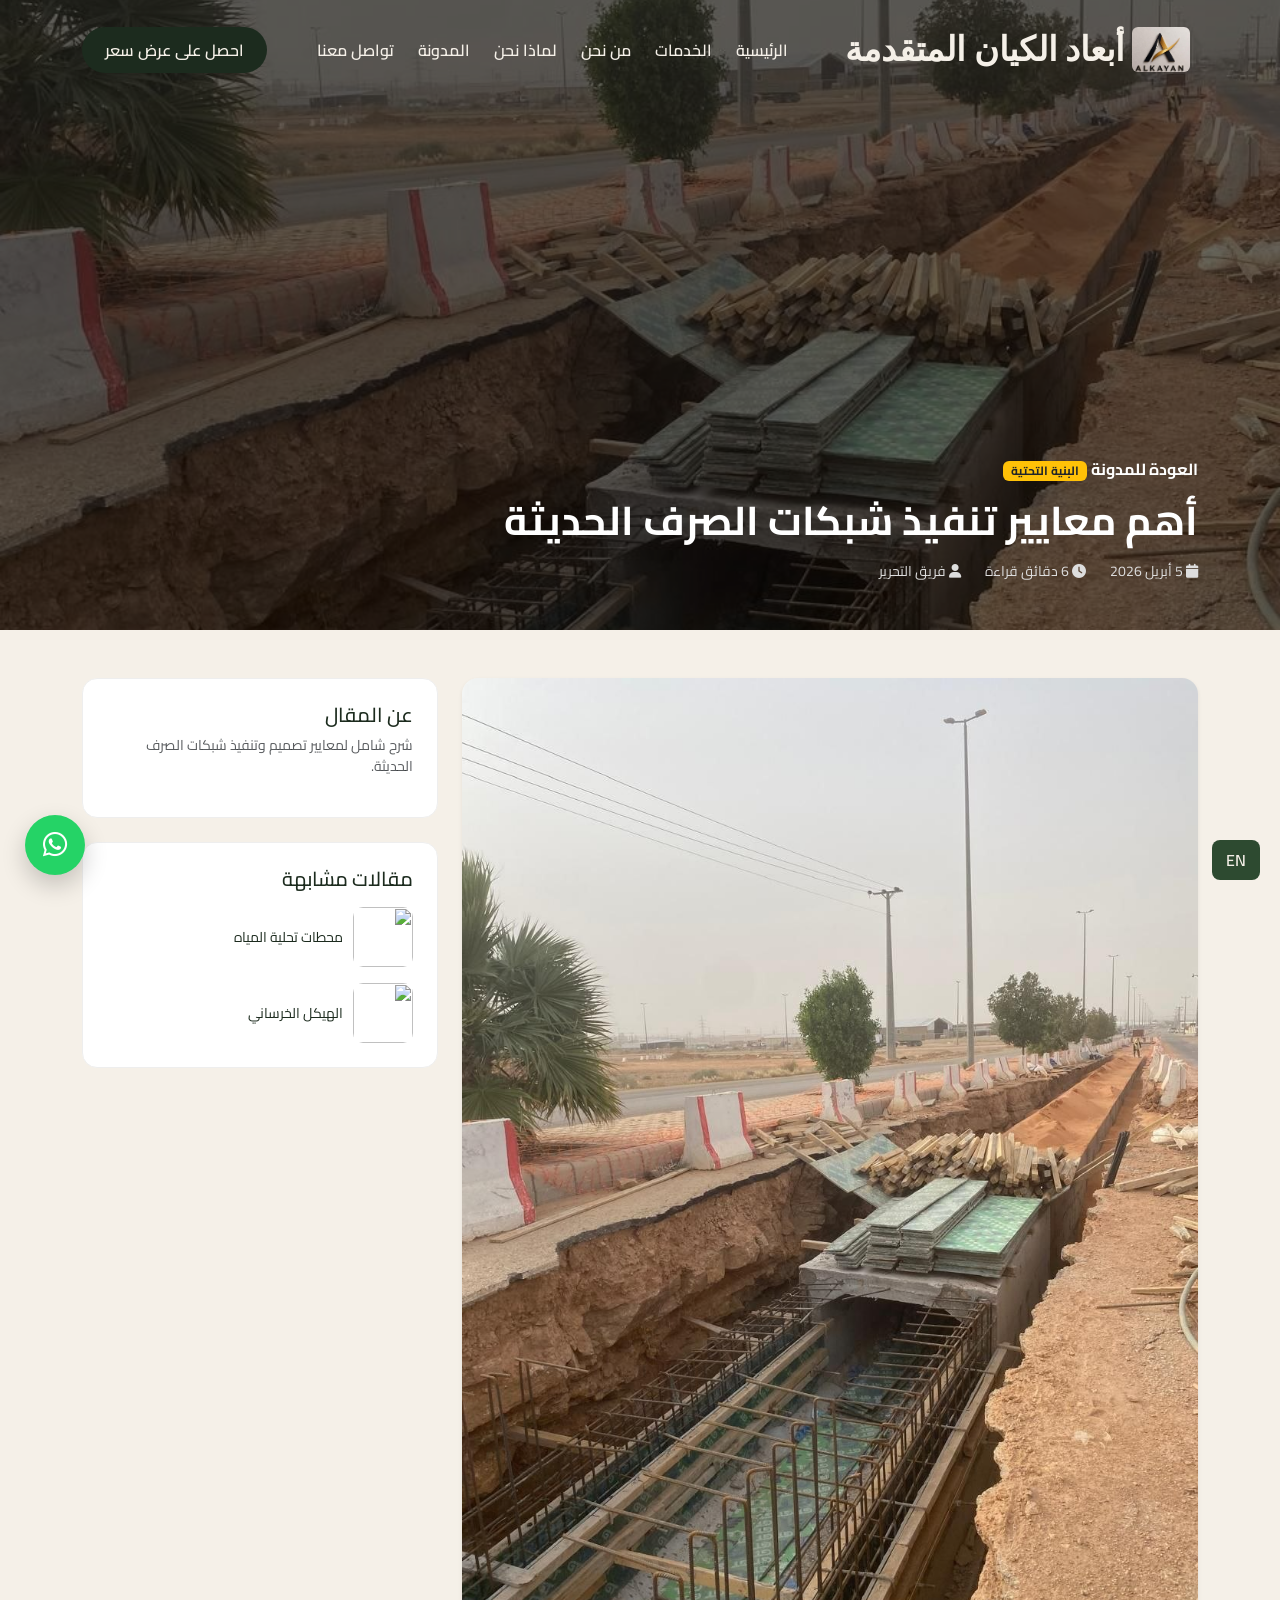
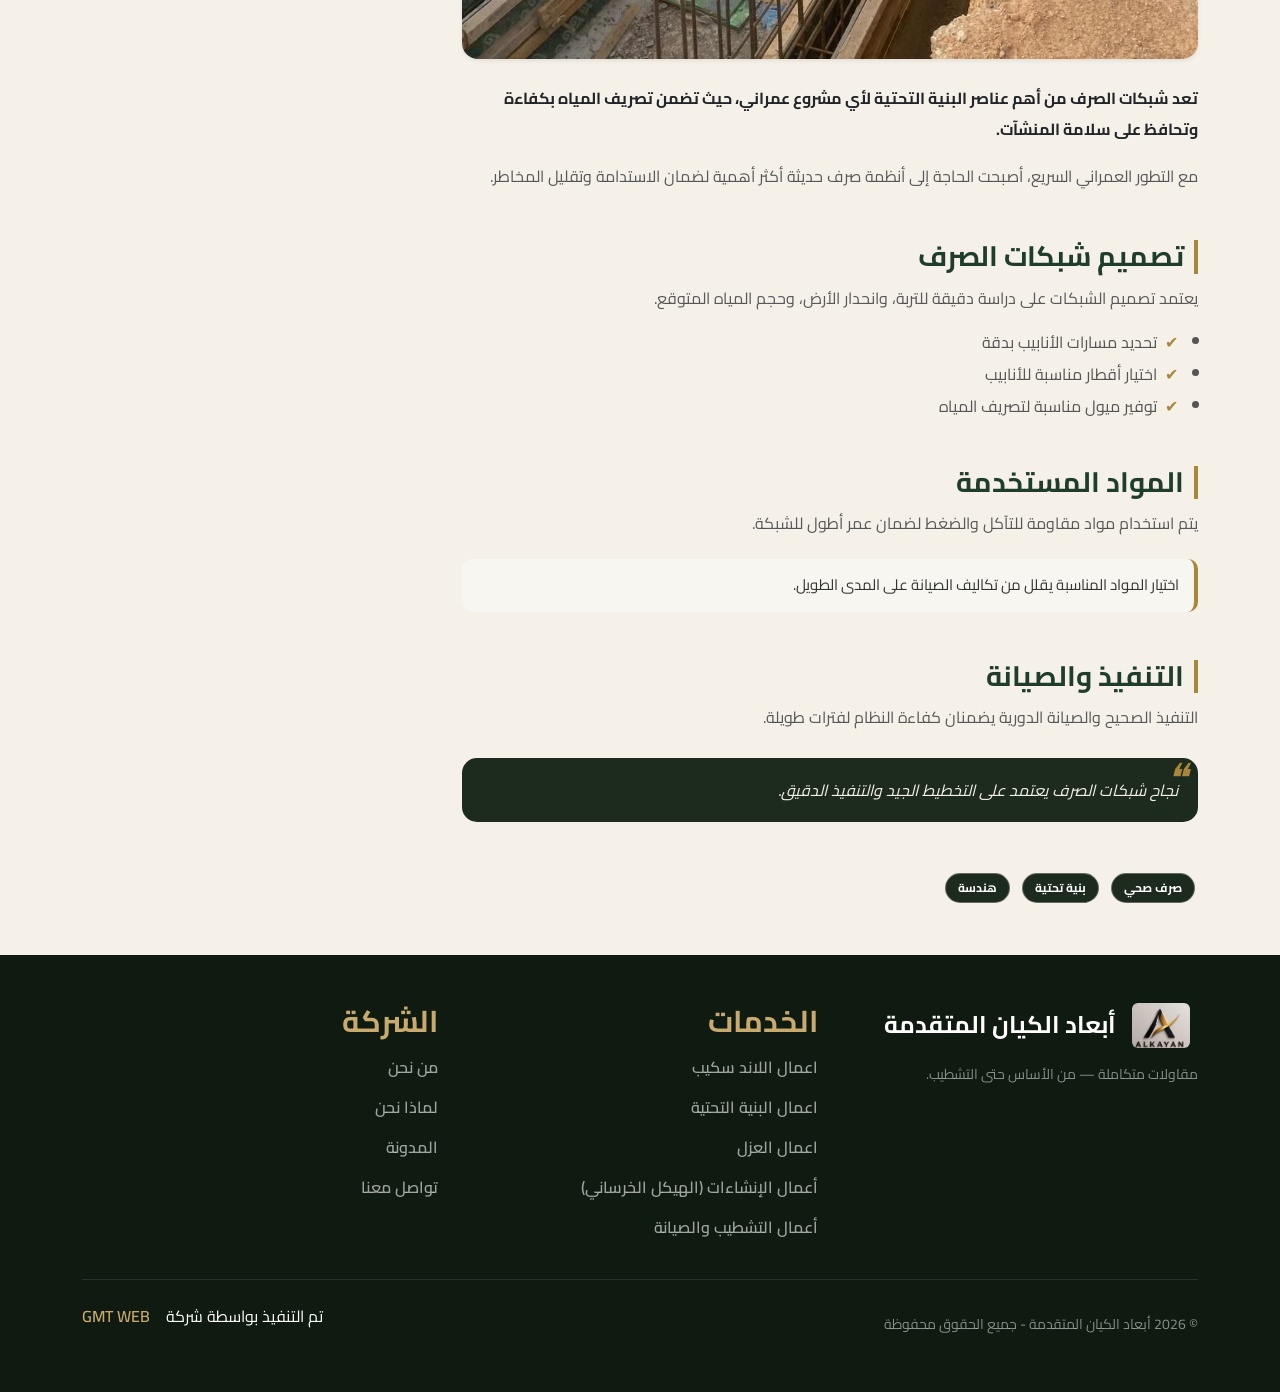
==== commit 365d5fc9: "blog-details edit" ====
--- a/blog-details-2.html
+++ b/blog-details-2.html
@@ -143,7 +143,7 @@
             </a>
         </div>
     </div>
-    <section class="blog-hero text-white d-flex align-items-end">
+    <section class="blog-hero text-white d-flex align-items-end" style="background-image: url(imgs/infrastruction-9.jpg);">
         <div class="overlay"></div>
 
         <div class="container position-relative pb-5"  data-aos="fade-up">
--- a/css/index.css
+++ b/css/index.css
@@ -1123,7 +1123,7 @@
 
 .blog-hero {
     height: 70vh;
-    background: url("https://images.unsplash.com/photo-1700730401321-e92ec769d928") center/cover no-repeat;
+    background: url("https://img.rocket.new/generatedImages/rocket_gen_img_1d3bb6f2a-1773147671823.png") center/cover no-repeat;
     position: relative;
 }
 
